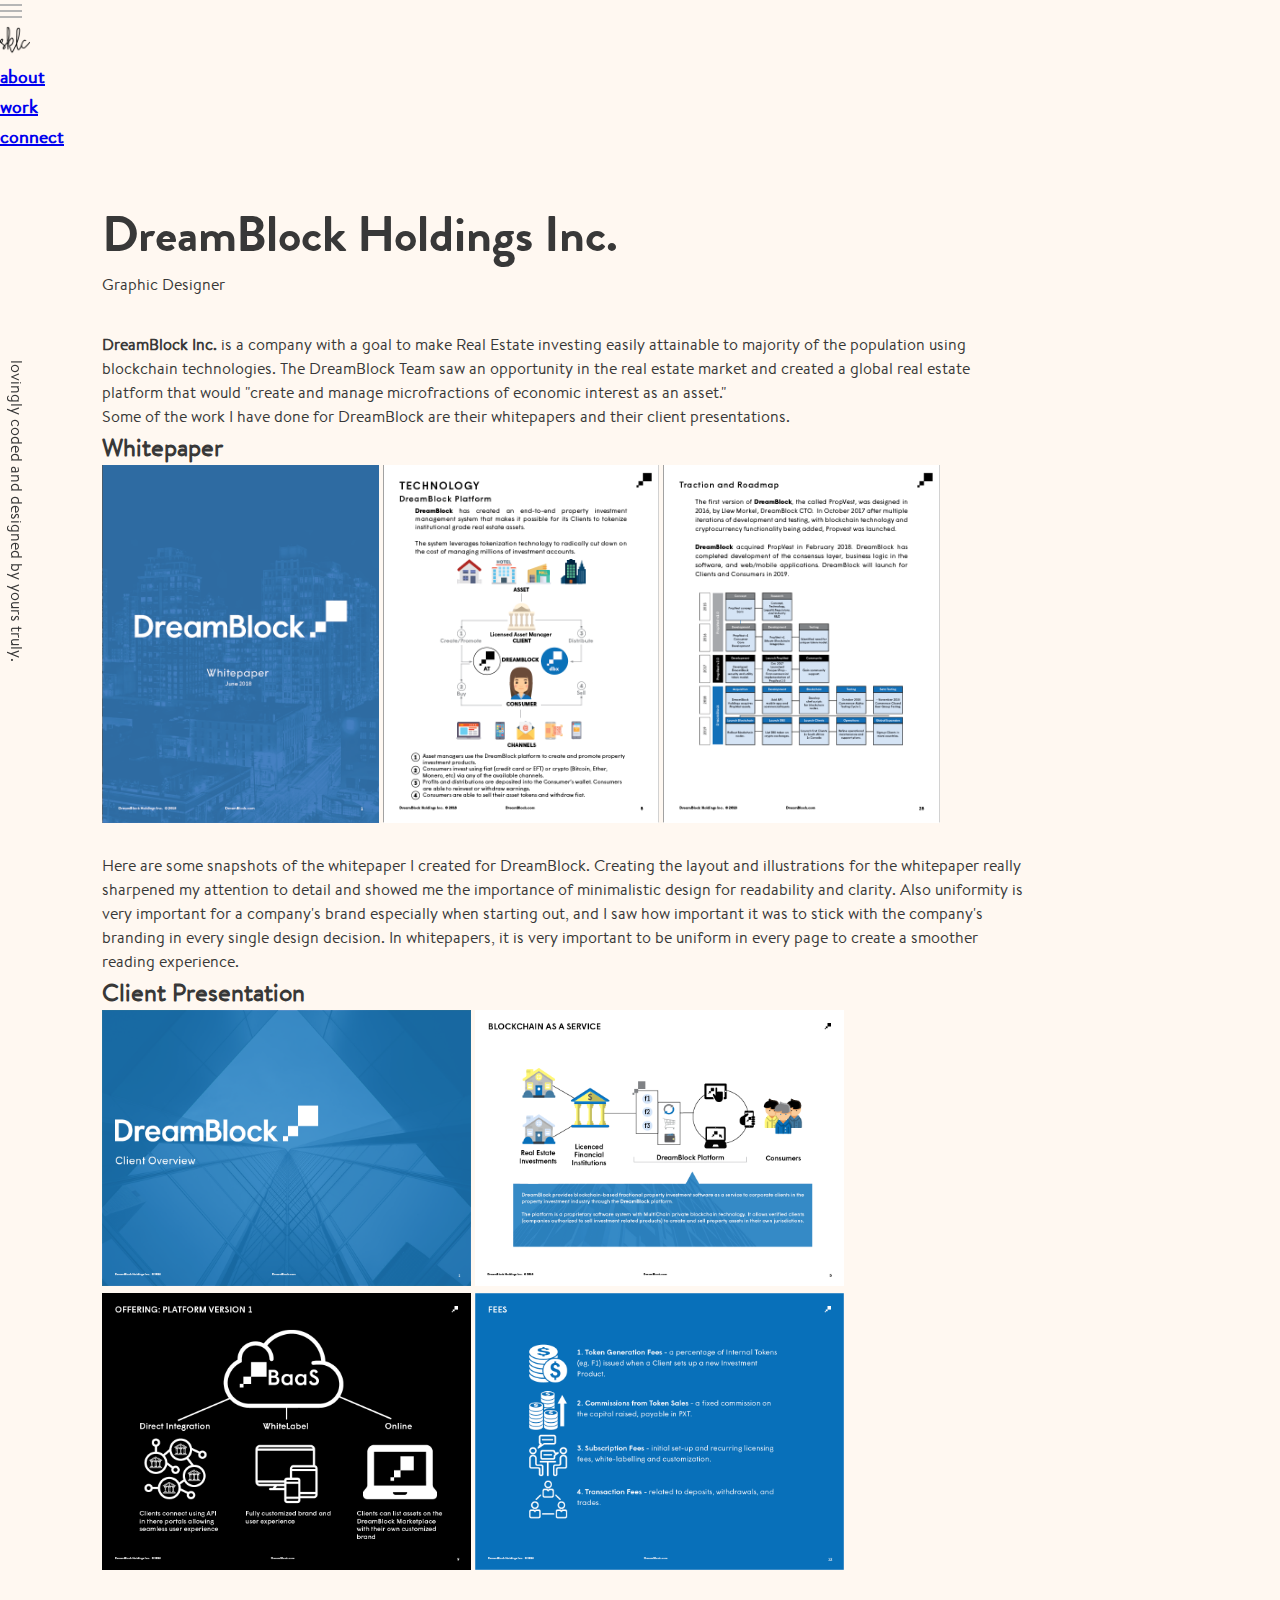
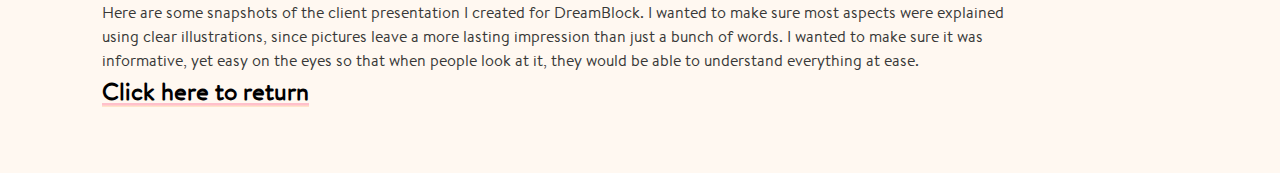
==== dreamblock.html @ b0753528 "added dreamblock page" ====
<!DOCTYPE html>
<html lang="en" dir="ltr">
  <head>
    <meta charset="utf-8">
    <meta name="viewport" content="width=device-width, initial-scale=1, shrink-to-fit=no">

    <script src="https://code.jquery.com/jquery-3.3.1.slim.min.js" integrity="sha384-q8i/X+965DzO0rT7abK41JStQIAqVgRVzpbzo5smXKp4YfRvH+8abtTE1Pi6jizo" crossorigin="anonymous"></script>
    <link rel="stylesheet" href="https://stackpath.bootstrapcdn.com/bootstrap/4.1.1/css/bootstrap.min.css" integrity="sha384-WskhaSGFgHYWDcbwN70/dfYBj47jz9qbsMId/iRN3ewGhXQFZCSftd1LZCfmhktB" crossorigin="anonymous">
    <link rel="stylesheet" href="https://use.fontawesome.com/releases/v5.5.0/css/all.css" integrity="sha384-B4dIYHKNBt8Bc12p+WXckhzcICo0wtJAoU8YZTY5qE0Id1GSseTk6S+L3BlXeVIU" crossorigin="anonymous">
    <link rel="stylesheet" type="text/css" href="dream.css">
    <link href="https://fonts.googleapis.com/css?family=Roboto+Slab" rel="stylesheet">
    <link rel="icon" href="sklclogo.png">
    <title> Sandy Co </title>
  </head>

  <body>
    <nav id="mynavbar" class="navbar sticky-top navbar-expand-lg navbar-light" style="background-color: transparent;">
        <button class="navbar-toggler collapsed" type="button" data-toggle="collapse" data-target="#navbarTogglerDemo01" aria-controls="navbarTogglerDemo01" aria-expanded="false" aria-label="Toggle navigation">
            <span class="icon-bar top-bar"></span>
            <span class="icon-bar middle-bar"></span>
            <span class="icon-bar bottom-bar"></span>
        </button>
        <div class="collapse navbar-collapse" id="navbarTogglerDemo01">
            <a class="navbar-brand" href="#"><img src="sklclogo.png" height="30px"></a>
            <ul class="navbar-nav ml-auto mt-2 mt-lg-0">
                <li class="nav-item">
                    <a class="nav-link" href="index.html">about</a>
                </li>
                <li class="nav-item">
                    <a class="nav-link" href="index.html#portfolio">work</a>
                </li>
                <li class="nav-item">
                    <a class="nav-link" href="index.html#contact">connect</a>
                </li>
            </ul>
        </div>
    </nav>

    <div class="social">
        <div class="wrapper-sm">
            <a href="mailto:sandyyklc@gmail.com" class="socialm" target="_blank"><i class="far fa-envelope fa-2x" aria-hidden="true"></i></a>
            <a href="https://dribbble.com/sandyklc" class="socialm" target="_blank"><i class="fab fa-dribbble fa-2x" aria-hidden="true"></i></a>
            <a href=" " class="socialm" target="_blank"><i class="fab fa-behance fa-2x" aria-hidden="true"></i></a>
            <a href="https://www.linkedin.com/in/sandyklc/" target="_blank" class="socialm"><i class="fab fa-linkedin-in fa-2x" aria-hidden="true"></i></a>
        </div>
    </div>

    <div class="remarks">
        lovingly coded and designed by yours truly. <i class="fas fa-heart"></i>
    </div>

    <div class="container-land">
      <h1 class="name">DreamBlock Holdings Inc.</h1>
      <p>Graphic Designer</p>
    </div>

    <div class="container">
      <p>
        <strong>DreamBlock Inc.</strong> is a company with a goal to make Real Estate investing easily attainable to majority of the population using blockchain technologies.
        The DreamBlock Team saw an opportunity in the real estate market and created a global real estate platform that would "create and manage microfractions of economic interest as an asset."
      </p>
      <p>
        Some of the work I have done for DreamBlock are their whitepapers and their client presentations.
      </p>
        <h2><strong>Whitepaper</strong></h2>
        <img src="WhitePaper/DreamBlock_WhitePaper_1.png" width="30%" height="50%">
        <img src="WhitePaper/DreamBlock_WhitePaper_2.png" width="30%" height="50%">
        <img src="WhitePaper/DreamBlock_WhitePaper_3.png" width="30%" height="50%">
        <br><br>
      <p>
        Here are some snapshots of the whitepaper I created for DreamBlock. Creating the layout and illustrations for the whitepaper really sharpened my attention to detail and showed me the importance of minimalistic design for readability
        and clarity. Also uniformity is very important for a company's brand especially when starting out, and I saw how important it was to stick with the company's branding in every single design decision.
        In whitepapers, it is very important to be uniform in every page to create a smoother reading experience.
      </p>
      <h2><strong>Client Presentation</strong></h2>
      <img src="ClientPresentation/DreamBlock_Client-Presentation_1.png" width="40%" height="50%">
      <img src="ClientPresentation/DreamBlock_Client-Presentation_2.png" width="40%" height="50%">
      <img src="ClientPresentation/DreamBlock_Client-Presentation_3.png" width="40%" height="50%">
      <img src="ClientPresentation/DreamBlock_Client-Presentation_4.png" width="40%" height="50%">
      <br><br>
      <p>
        Here are some snapshots of the client presentation I created for DreamBlock. I wanted to make sure most aspects were explained using clear illustrations, since pictures leave a more lasting impression than just a bunch of words.
        I wanted to make sure it was informative, yet easy on the eyes so that when people look at it, they would be able to understand everything at ease.
      </p>
    </div>

    <div class="container return">
      <h2><a href="index.html" class="box-effect">Click here to return</a></h2>
    </div>


    <script src="https://cdnjs.cloudflare.com/ajax/libs/popper.js/1.14.3/umd/popper.min.js" integrity="sha384-ZMP7rVo3mIykV+2+9J3UJ46jBk0WLaUAdn689aCwoqbBJiSnjAK/l8WvCWPIPm49" crossorigin="anonymous"></script>
    <script src="https://stackpath.bootstrapcdn.com/bootstrap/4.1.3/js/bootstrap.min.js" integrity="sha384-ChfqqxuZUCnJSK3+MXmPNIyE6ZbWh2IMqE241rYiqJxyMiZ6OW/JmZQ5stwEULTy" crossorigin="anonymous"></script>
  </body>
</html>
---- dream.css ----
body {
    font-family: "brandon_text_regular";
    font-style: normal;
    line-height: 1.5;
    background-color: #fff8f1;
    color: #383838;
}

.container-land {
    height: 15vh;
    margin: 0 20% 0 8%;
}

.container {
    height: auto;
    margin: 0 20% 0 8%;
}

.return{
  margin: 0 8% 5% 8%;
}

.name {
    font-family: 'brandon_grotesquebold';
    font-style: normal;
    font-weight: 900;
    font-size: 50px;
    text-align: left;
    margin: 5% 0 0 0;
}

.remarks{
    position: fixed;
    top: 40%;
    left: 28px;
    transform: rotate(90deg);
	transform-origin: left top 0;
}

.social {
    position: fixed;
    bottom: 25px;
    right: 25px;
}


.wrapper-sm.fab .far {
    color: #D8E2DC;
    margin-left: 20px;
    transition: all 0.3s ease;
}

.socialm {
    margin-left: 10px;
    color: darkgrey;
}

/*facebook*/

.wrapper-sm a:hover .fa-envelope {
    color: #dd4b39;
    transition: all 0.5s ease;
}

/* instagram */

.wrapper-sm a:hover .fa-dribbble {
    color: #ea4c89;
    transition: all 0.5s ease;
}

/* google */

.wrapper-sm a:hover .fa-behance {
    color: #053eff;
    transition: all 0.5s ease;
}

/* whatsapp */

.wrapper-sm a:hover .fa-linkedin-in {
    color: #0077B5;
    transition: all 0.5s ease;
}

.icon-bar {
    width: 22px;
    height: 2px;
    background-color: #B6B6B6;
    display: block;
    transition: all 0.2s;
    margin-top: 4px
}

.nav-link {
    font-family: 'brandon_grotesque_regularRg';
    font-style: normal;
    font-weight: 700;
    font-size: 20px;
}

.navbar-toggler {
    border: none;
    background: transparent !important;
}

.navbar-toggler .top-bar {
    transform: rotate(45deg);
    transform-origin: 10% 10%;
}

.navbar-toggler .middle-bar {
    opacity: 0;
}

.navbar-toggler .bottom-bar {
    transform: rotate(-45deg);
    transform-origin: 10% 90%;
}

.navbar-toggler.collapsed .top-bar {
    transform: rotate(0);
}

.navbar-toggler.collapsed .middle-bar {
    opacity: 1;
}

.navbar-toggler.collapsed .bottom-bar {
    transform: rotate(0);
}

:root {
    --mainColor: pink;
    --secondaryColor: #FFFCC9;
}

a.box-effect {
    background:
        linear-gradient(to bottom, var(--mainColor) 40%,
        var(--secondaryColor) 120%);
    background-position: 0 100%;
    background-repeat: repeat-x;
    background-size: 4px 4px;
    color: #000;
    text-decoration: none;
    transition: background-size .3s;
}

a.box-effect:hover {
    background-size: 4px 40%;
}

* {
    margin: 0;
    padding: 0;
}

.wrap {
    width: 100%;
}

@font-face {
    font-family: 'brandon_grotesquebold';
    src: url('brandon_bld-webfont.woff2') format('woff2'),
         url('brandon_bld-webfont.woff') format('woff');
    font-weight: 900;
    font-style: normal;

}

@font-face {
    font-family: 'brandon_grotesque_regularRg';
    src: url('brandon_reg-webfont.woff2') format('woff2'),
         url('brandon_reg-webfont.woff') format('woff');
    font-weight: 300;
    font-style: normal;

}

@font-face {
    font-family: 'brandon_textbold';
    src: url('hvd_fonts_-_brandontext-bold-webfont.woff2') format('woff2'),
         url('hvd_fonts_-_brandontext-bold-webfont.woff') format('woff');
    font-weight: 900;
    font-style: normal;

}

@font-face {
    font-family: 'brandon_textlight';
    src: url('hvd_fonts_-_brandontext-light-webfont.woff2') format('woff2'),
         url('hvd_fonts_-_brandontext-light-webfont.woff') format('woff');
    font-weight: 100;
    font-style: normal;

}

@font-face {
    font-family: 'brandon_text_regular';
    src: url('hvd_fonts_-_brandontext-regular-webfont.woff2') format('woff2'),
         url('hvd_fonts_-_brandontext-regular-webfont.woff') format('woff');
    font-weight: 300;
    font-style: normal;

}

@font-face {
    font-family: 'brandon_textthin';
    src: url('hvd_fonts_-_brandontext-thin-webfont.woff2') format('woff2'),
         url('hvd_fonts_-_brandontext-thin-webfont.woff') format('woff');
    font-weight: 200;
    font-style: normal;
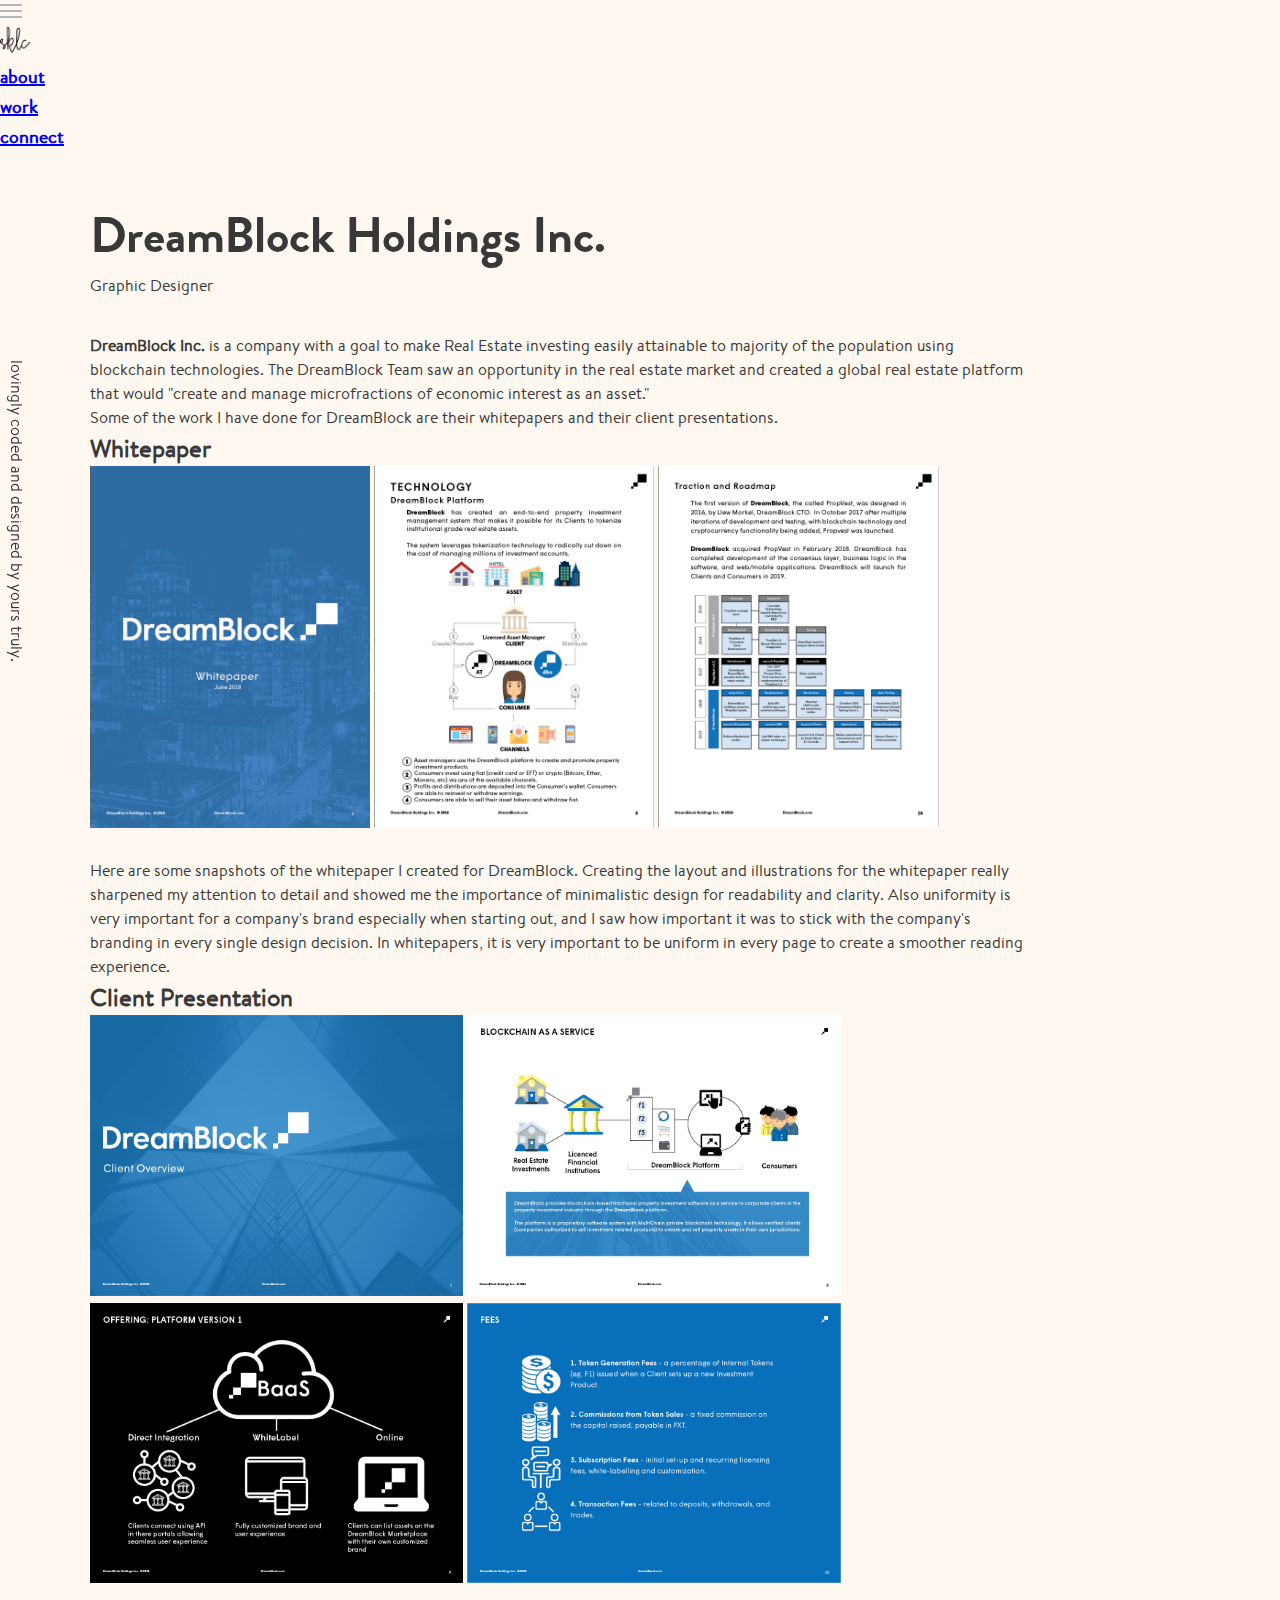
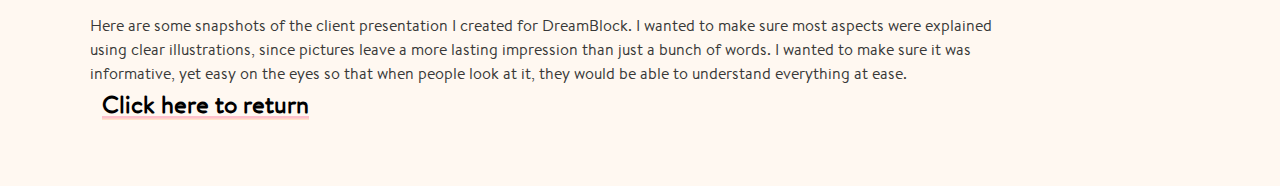
==== commit 45de38d0: "Update dreamblock.html" ====
--- a/dreamblock.html
+++ b/dreamblock.html
@@ -21,7 +21,7 @@
             <span class="icon-bar bottom-bar"></span>
         </button>
         <div class="collapse navbar-collapse" id="navbarTogglerDemo01">
-            <a class="navbar-brand" href="#"><img src="sklclogo.png" height="30px"></a>
+            <a class="navbar-brand" href="index.html"><img src="sklclogo.png" height="30px"></a>
             <ul class="navbar-nav ml-auto mt-2 mt-lg-0">
                 <li class="nav-item">
                     <a class="nav-link" href="index.html">about</a>
--- a/dream.css
+++ b/dream.css
@@ -8,12 +8,12 @@
 
 .container-land {
     height: 15vh;
-    margin: 0 20% 0 8%;
+    margin: 0 20% 0 7%;
 }
 
 .container {
     height: auto;
-    margin: 0 20% 0 8%;
+    margin: 0 20% 0 7%;
 }
 
 .return{
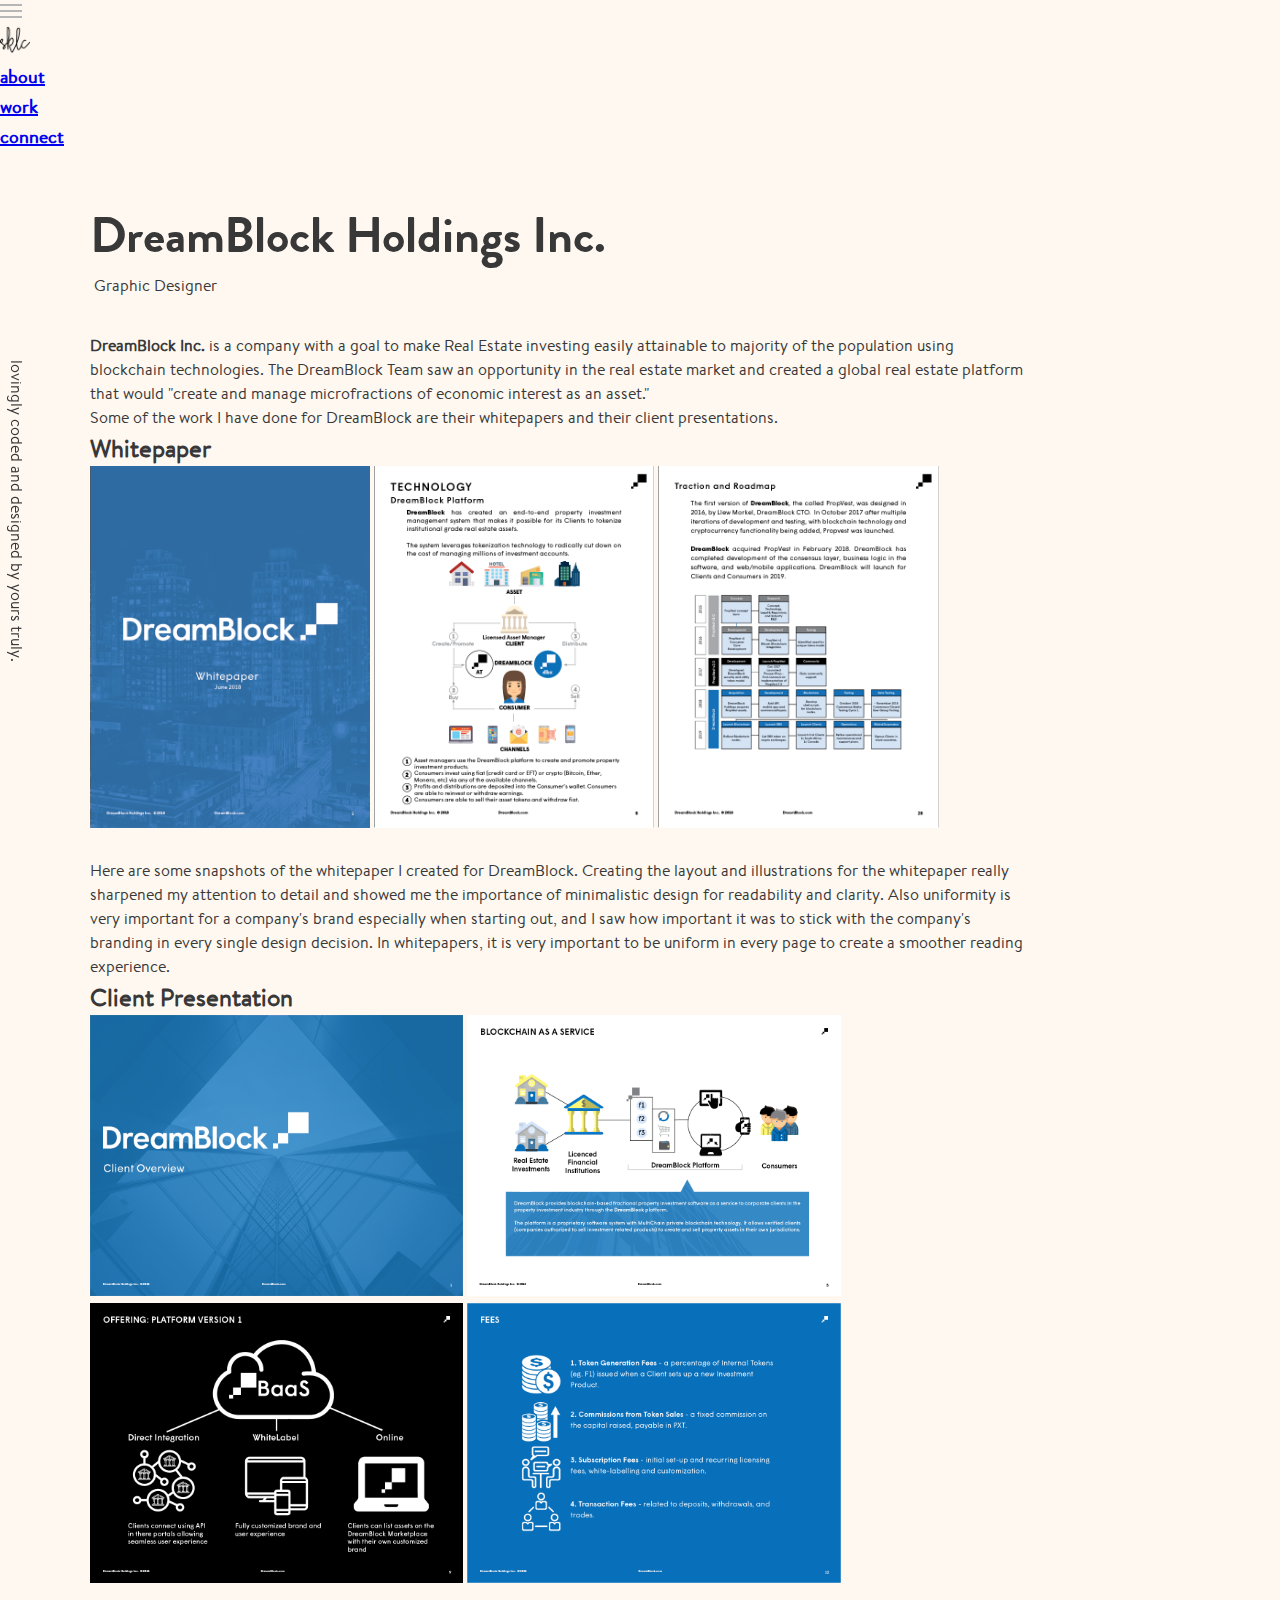
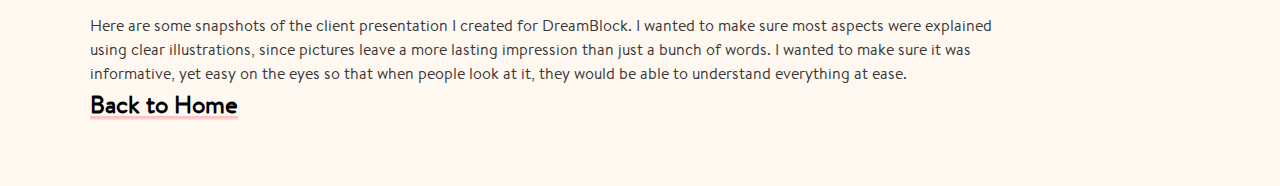
==== commit d34364ac: "small landing page changes" ====
--- a/dreamblock.html
+++ b/dreamblock.html
@@ -51,7 +51,7 @@
 
     <div class="container-land">
       <h1 class="name">DreamBlock Holdings Inc.</h1>
-      <p>Graphic Designer</p>
+      <p>&nbsp;Graphic Designer</p>
     </div>
 
     <div class="container">
@@ -85,7 +85,7 @@
     </div>
 
     <div class="container return">
-      <h2><a href="index.html" class="box-effect">Click here to return</a></h2>
+      <h2><a href="index.html" class="box-effect"><strong>Back to Home</strong></a></h2>
     </div>
 
 
--- a/dream.css
+++ b/dream.css
@@ -17,7 +17,7 @@
 }
 
 .return{
-  margin: 0 8% 5% 8%;
+  margin: 0 0 5% 7%;
 }
 
 .name {
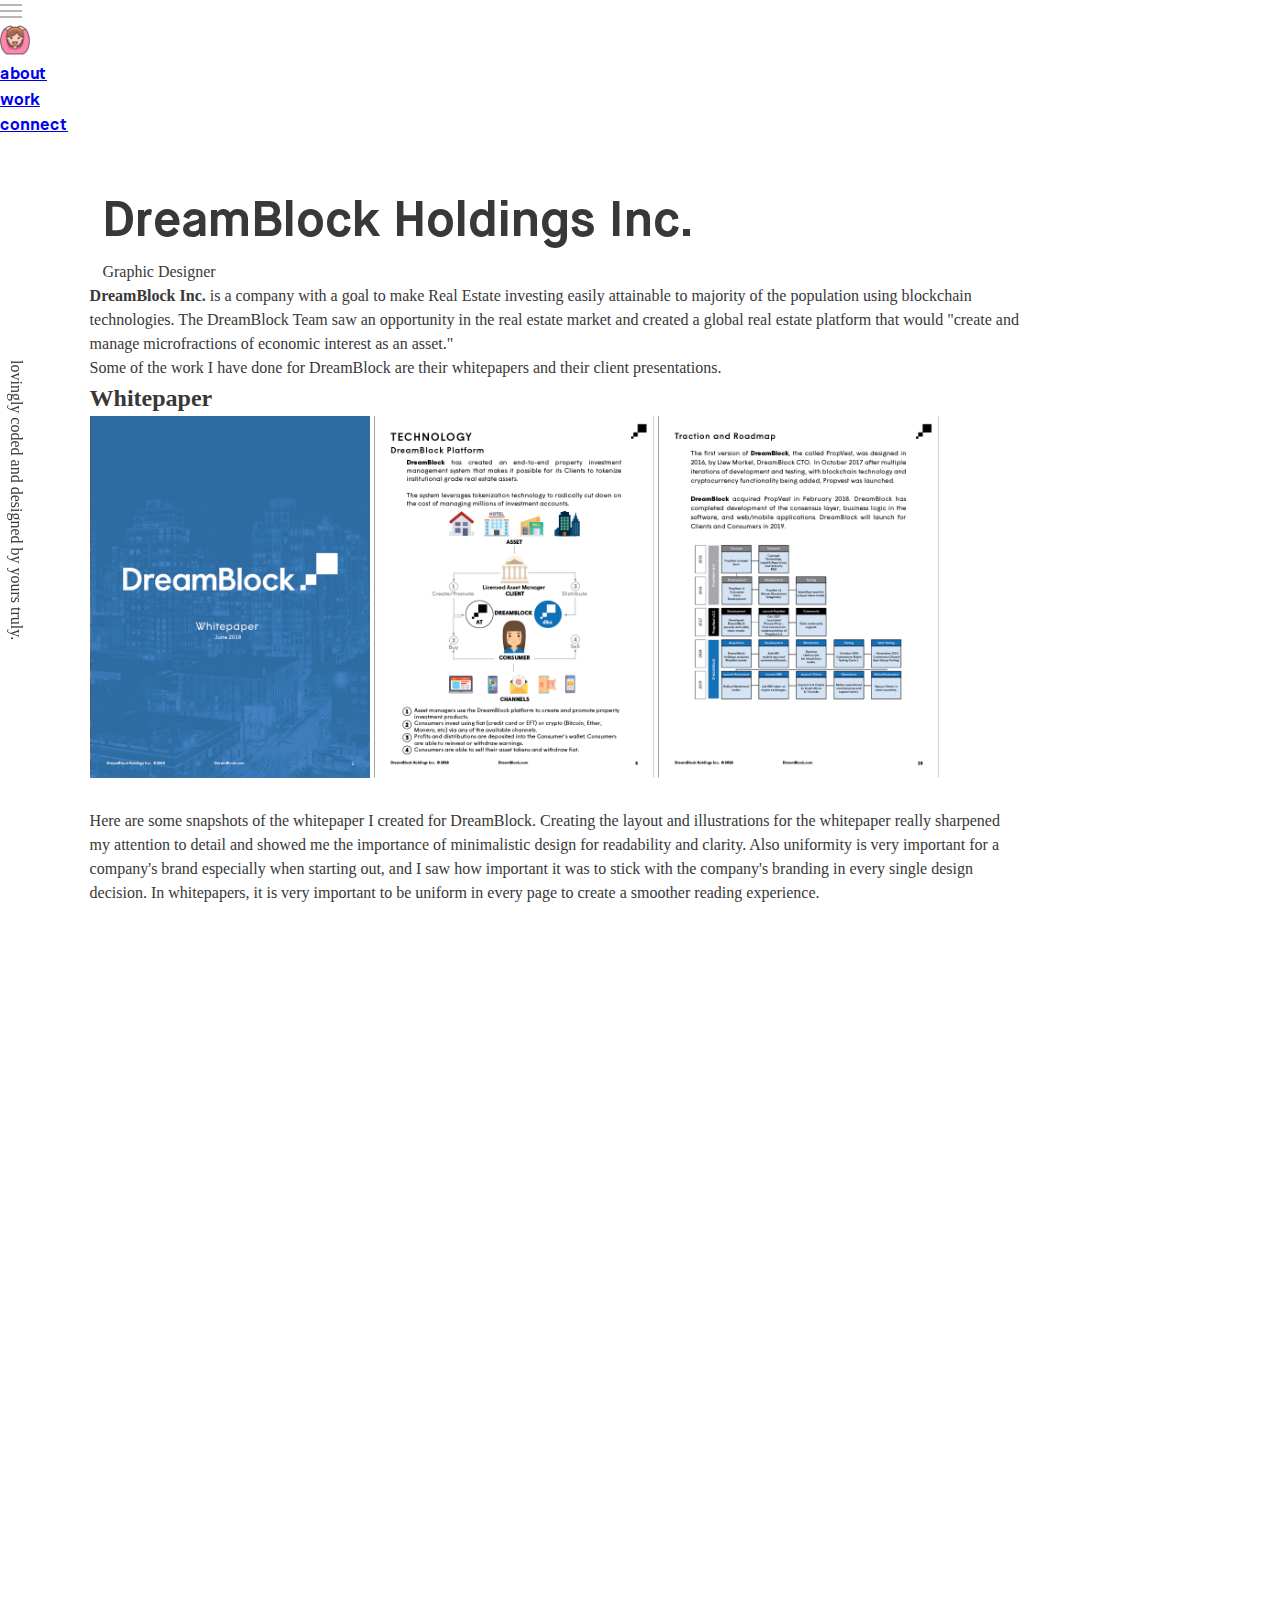
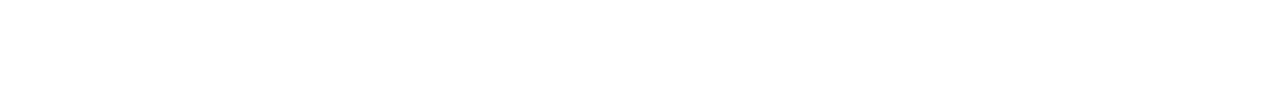
==== commit 74844c3a: "redesigned whole website" ====
--- a/dreamblock.html
+++ b/dreamblock.html
@@ -9,7 +9,7 @@
     <link rel="stylesheet" href="https://use.fontawesome.com/releases/v5.5.0/css/all.css" integrity="sha384-B4dIYHKNBt8Bc12p+WXckhzcICo0wtJAoU8YZTY5qE0Id1GSseTk6S+L3BlXeVIU" crossorigin="anonymous">
     <link rel="stylesheet" type="text/css" href="dream.css">
     <link href="https://fonts.googleapis.com/css?family=Roboto+Slab" rel="stylesheet">
-    <link rel="icon" href="sklclogo.png">
+    <link rel="icon" href="arms-up.png">
     <title> Sandy Co </title>
   </head>
 
@@ -21,7 +21,7 @@
             <span class="icon-bar bottom-bar"></span>
         </button>
         <div class="collapse navbar-collapse" id="navbarTogglerDemo01">
-            <a class="navbar-brand" href="index.html"><img src="sklclogo.png" height="30px"></a>
+            <a class="navbar-brand" href="index.html"><img src="arms-up.png" height="30px"></a>
             <ul class="navbar-nav ml-auto mt-2 mt-lg-0">
                 <li class="nav-item">
                     <a class="nav-link" href="index.html">about</a>
@@ -49,19 +49,20 @@
         lovingly coded and designed by yours truly. <i class="fas fa-heart"></i>
     </div>
 
-    <div class="container-land">
+    <div class="container-land animatable fadeInUp">
       <h1 class="name">DreamBlock Holdings Inc.</h1>
-      <p>&nbsp;Graphic Designer</p>
+      <p>Graphic Designer</p>
     </div>
 
     <div class="container">
-      <p>
+      <p class="animatable fadeInUp">
         <strong>DreamBlock Inc.</strong> is a company with a goal to make Real Estate investing easily attainable to majority of the population using blockchain technologies.
         The DreamBlock Team saw an opportunity in the real estate market and created a global real estate platform that would "create and manage microfractions of economic interest as an asset."
       </p>
-      <p>
+      <p class="animatable fadeInUp">
         Some of the work I have done for DreamBlock are their whitepapers and their client presentations.
       </p>
+      <div class="animatable fadeInUp">
         <h2><strong>Whitepaper</strong></h2>
         <img src="WhitePaper/DreamBlock_WhitePaper_1.png" width="30%" height="50%">
         <img src="WhitePaper/DreamBlock_WhitePaper_2.png" width="30%" height="50%">
@@ -72,23 +73,24 @@
         and clarity. Also uniformity is very important for a company's brand especially when starting out, and I saw how important it was to stick with the company's branding in every single design decision.
         In whitepapers, it is very important to be uniform in every page to create a smoother reading experience.
       </p>
-      <h2><strong>Client Presentation</strong></h2>
-      <img src="ClientPresentation/DreamBlock_Client-Presentation_1.png" width="40%" height="50%">
-      <img src="ClientPresentation/DreamBlock_Client-Presentation_2.png" width="40%" height="50%">
-      <img src="ClientPresentation/DreamBlock_Client-Presentation_3.png" width="40%" height="50%">
-      <img src="ClientPresentation/DreamBlock_Client-Presentation_4.png" width="40%" height="50%">
+      </div>
+      <h2 class="animatable fadeInUp"><strong>Client Presentation</strong></h2>
+      <img src="ClientPresentation/DreamBlock_Client-Presentation_1.png" class="animatable fadeInUp" width="40%" height="50%">
+      <img src="ClientPresentation/DreamBlock_Client-Presentation_2.png" class="animatable fadeInUp" width="40%" height="50%">
+      <img src="ClientPresentation/DreamBlock_Client-Presentation_3.png" class="animatable fadeInUp" width="40%" height="50%">
+      <img src="ClientPresentation/DreamBlock_Client-Presentation_4.png" class="animatable fadeInUp" width="40%" height="50%">
       <br><br>
-      <p>
+      <p class="animatable fadeInUp">
         Here are some snapshots of the client presentation I created for DreamBlock. I wanted to make sure most aspects were explained using clear illustrations, since pictures leave a more lasting impression than just a bunch of words.
         I wanted to make sure it was informative, yet easy on the eyes so that when people look at it, they would be able to understand everything at ease.
       </p>
     </div>
 
-    <div class="container return">
+    <div class="container return animatable fadeInUp">
       <h2><a href="index.html" class="box-effect"><strong>Back to Home</strong></a></h2>
     </div>
 
-
+    <script src="animation.js"></script>
     <script src="https://cdnjs.cloudflare.com/ajax/libs/popper.js/1.14.3/umd/popper.min.js" integrity="sha384-ZMP7rVo3mIykV+2+9J3UJ46jBk0WLaUAdn689aCwoqbBJiSnjAK/l8WvCWPIPm49" crossorigin="anonymous"></script>
     <script src="https://stackpath.bootstrapcdn.com/bootstrap/4.1.3/js/bootstrap.min.js" integrity="sha384-ChfqqxuZUCnJSK3+MXmPNIyE6ZbWh2IMqE241rYiqJxyMiZ6OW/JmZQ5stwEULTy" crossorigin="anonymous"></script>
   </body>
--- a/dream.css
+++ b/dream.css
@@ -1,14 +1,14 @@
 body {
-    font-family: "brandon_text_regular";
+    font-family: "Avenir";
     font-style: normal;
     line-height: 1.5;
-    background-color: #fff8f1;
+    background-color: white;
     color: #383838;
 }
 
 .container-land {
-    height: 15vh;
-    margin: 0 20% 0 7%;
+    height: 10%;
+    margin: 0 20% 0 8%;
 }
 
 .container {
@@ -21,7 +21,7 @@
 }
 
 .name {
-    font-family: 'brandon_grotesquebold';
+    font-family: 'Maison_neuebold';
     font-style: normal;
     font-weight: 900;
     font-size: 50px;
@@ -93,10 +93,10 @@
 }
 
 .nav-link {
-    font-family: 'brandon_grotesque_regularRg';
+    font-family: 'Maison_neuebold';
     font-style: normal;
     font-weight: 700;
-    font-size: 20px;
+    font-size: 17px;
 }
 
 .navbar-toggler {
@@ -160,54 +160,91 @@
     width: 100%;
 }
 
+/*Fade In Animation  */
+.animatable {
+
+  /* initially hide animatable objects */
+  visibility: hidden;
+
+  /* initially pause animatable objects their animations */
+  -webkit-animation-play-state: paused;
+  -moz-animation-play-state: paused;
+  -ms-animation-play-state: paused;
+  -o-animation-play-state: paused;
+  animation-play-state: paused;
+}
+
+/* show objects being animated */
+.animated {
+  visibility: visible;
+
+  -webkit-animation-fill-mode: both;
+  -moz-animation-fill-mode: both;
+  -ms-animation-fill-mode: both;
+  -o-animation-fill-mode: both;
+  animation-fill-mode: both;
+
+  -webkit-animation-duration: 1s;
+  -moz-animation-duration: 1s;
+  -ms-animation-duration: 1s;
+  -o-animation-duration: 1s;
+  animation-duration: 1s;
+
+  -webkit-animation-play-state: running;
+  -moz-animation-play-state: running;
+  -ms-animation-play-state: running;
+  -o-animation-play-state: running;
+  animation-play-state: running;
+}
+
+@-moz-keyframes fadeInUp {
+	0% {
+		opacity: 0;
+		-moz-transform: translateY(20px);
+	}
+
+	100% {
+		opacity: 1;
+		-moz-transform: translateY(0);
+	}
+}
+
+@-o-keyframes fadeInUp {
+	0% {
+		opacity: 0;
+		-o-transform: translateY(20px);
+	}
+
+	100% {
+		opacity: 1;
+		-o-transform: translateY(0);
+	}
+}
+
+@keyframes fadeInUp {
+	0% {
+		opacity: 0;
+		transform: translateY(20px);
+	}
+
+	100% {
+		opacity: 1;
+		transform: translateY(0);
+	}
+}
+
+.animated.fadeInUp {
+	-webkit-animation-name: fadeInUp;
+	-moz-animation-name: fadeInUp;
+	-o-animation-name: fadeInUp;
+	animation-name: fadeInUp;
+}
+
+
 @font-face {
-    font-family: 'brandon_grotesquebold';
-    src: url('brandon_bld-webfont.woff2') format('woff2'),
-         url('brandon_bld-webfont.woff') format('woff');
-    font-weight: 900;
-    font-style: normal;
-
-}
-
-@font-face {
-    font-family: 'brandon_grotesque_regularRg';
-    src: url('brandon_reg-webfont.woff2') format('woff2'),
-         url('brandon_reg-webfont.woff') format('woff');
-    font-weight: 300;
-    font-style: normal;
-
-}
-
-@font-face {
-    font-family: 'brandon_textbold';
-    src: url('hvd_fonts_-_brandontext-bold-webfont.woff2') format('woff2'),
-         url('hvd_fonts_-_brandontext-bold-webfont.woff') format('woff');
-    font-weight: 900;
-    font-style: normal;
-
-}
-
-@font-face {
-    font-family: 'brandon_textlight';
-    src: url('hvd_fonts_-_brandontext-light-webfont.woff2') format('woff2'),
-         url('hvd_fonts_-_brandontext-light-webfont.woff') format('woff');
-    font-weight: 100;
-    font-style: normal;
-
-}
-
-@font-face {
-    font-family: 'brandon_text_regular';
-    src: url('hvd_fonts_-_brandontext-regular-webfont.woff2') format('woff2'),
-         url('hvd_fonts_-_brandontext-regular-webfont.woff') format('woff');
-    font-weight: 300;
-    font-style: normal;
-
-}
-
-@font-face {
-    font-family: 'brandon_textthin';
-    src: url('hvd_fonts_-_brandontext-thin-webfont.woff2') format('woff2'),
-         url('hvd_fonts_-_brandontext-thin-webfont.woff') format('woff');
-    font-weight: 200;
-    font-style: normal;
+      font-family: 'Maison_neuebold';
+      src: url('hMaisonNeue-Bold.woff2') format('woff2'),
+           url('MaisonNeue-Bold.woff') format('woff');
+      font-weight: 900;
+      font-style: normal;
+    }
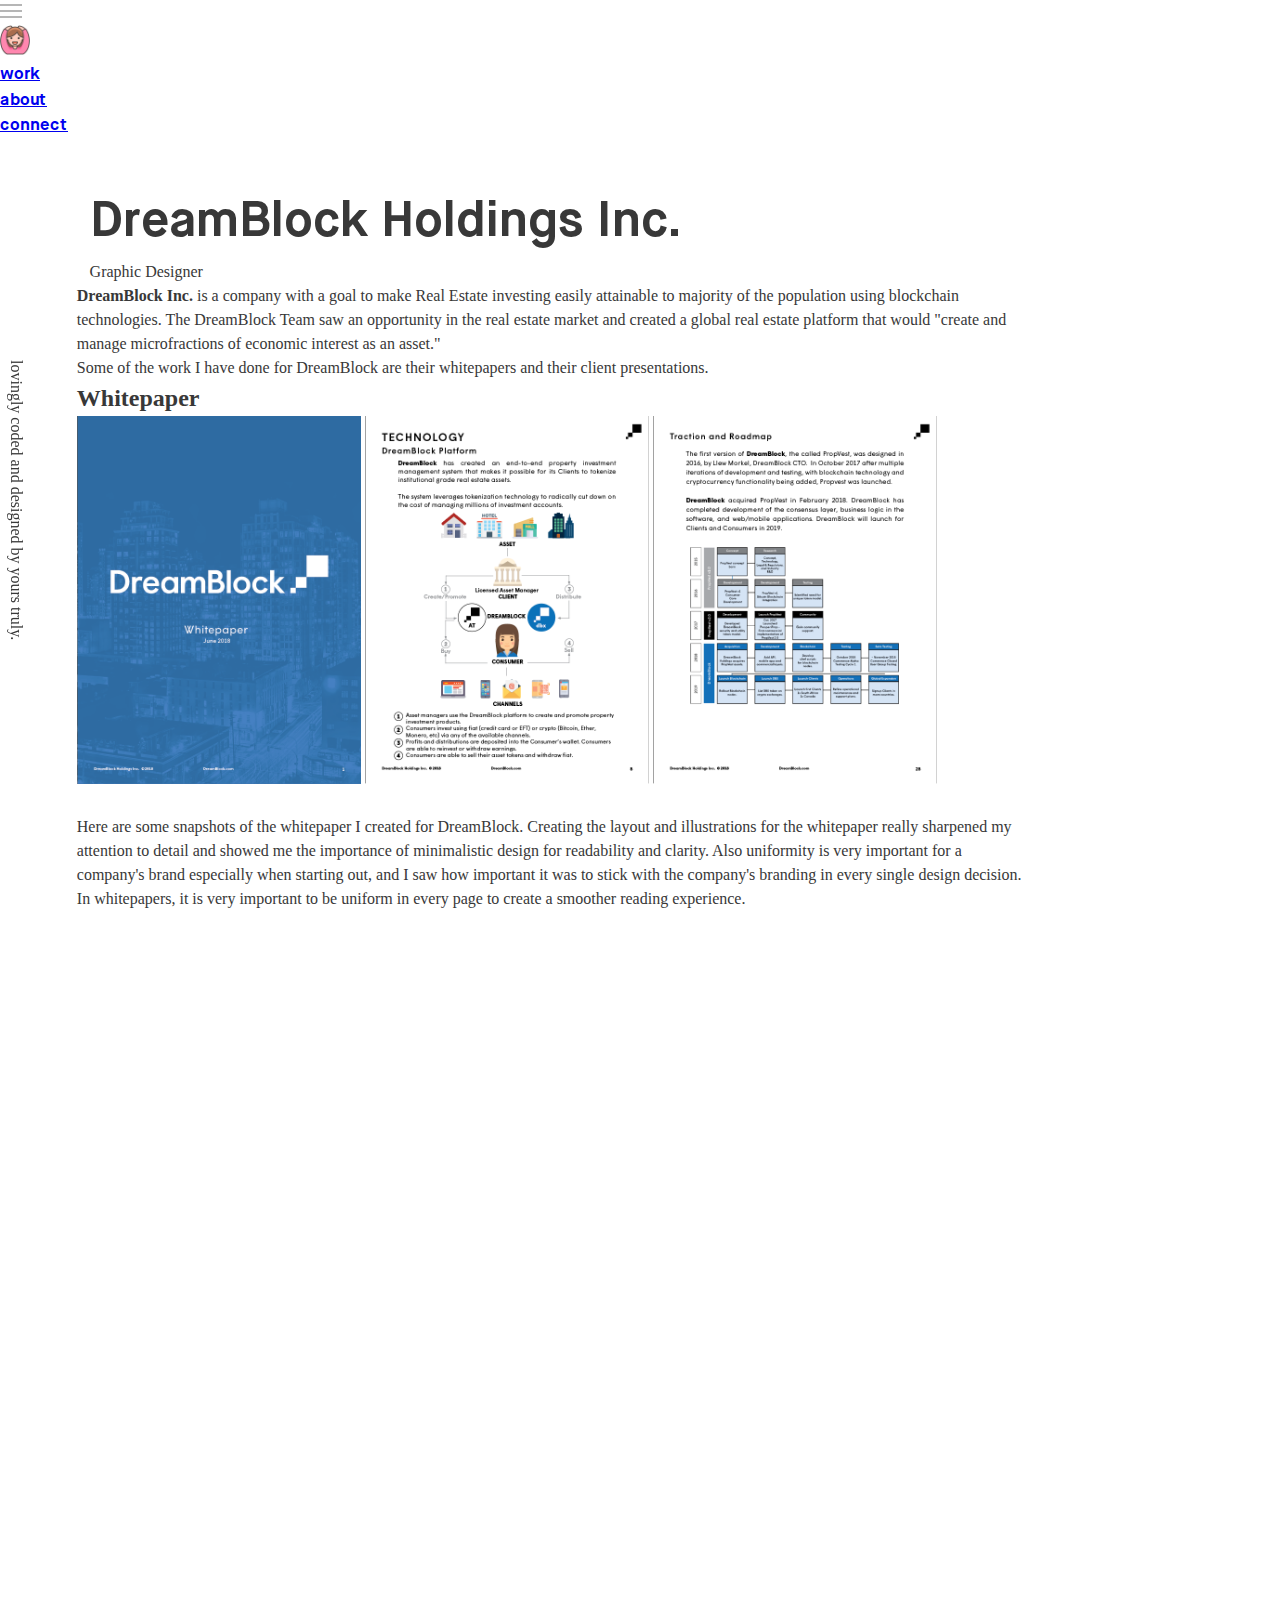
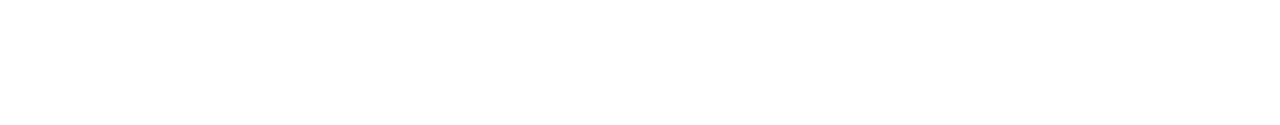
==== commit 6792b15d: "added about me" ====
--- a/dreamblock.html
+++ b/dreamblock.html
@@ -24,10 +24,10 @@
             <a class="navbar-brand" href="index.html"><img src="arms-up.png" height="30px"></a>
             <ul class="navbar-nav ml-auto mt-2 mt-lg-0">
                 <li class="nav-item">
-                    <a class="nav-link" href="index.html">about</a>
+                    <a class="nav-link" href="index.html#portfolio">work</a>
                 </li>
                 <li class="nav-item">
-                    <a class="nav-link" href="index.html#portfolio">work</a>
+                    <a class="nav-link" href="index.html#about-me">about</a>
                 </li>
                 <li class="nav-item">
                     <a class="nav-link" href="index.html#contact">connect</a>
--- a/dream.css
+++ b/dream.css
@@ -8,12 +8,12 @@
 
 .container-land {
     height: 10%;
-    margin: 0 20% 0 8%;
+    margin: 0 20% 0 7%;
 }
 
 .container {
     height: auto;
-    margin: 0 20% 0 7%;
+    margin: 0 20% 0 6%;
 }
 
 .return{
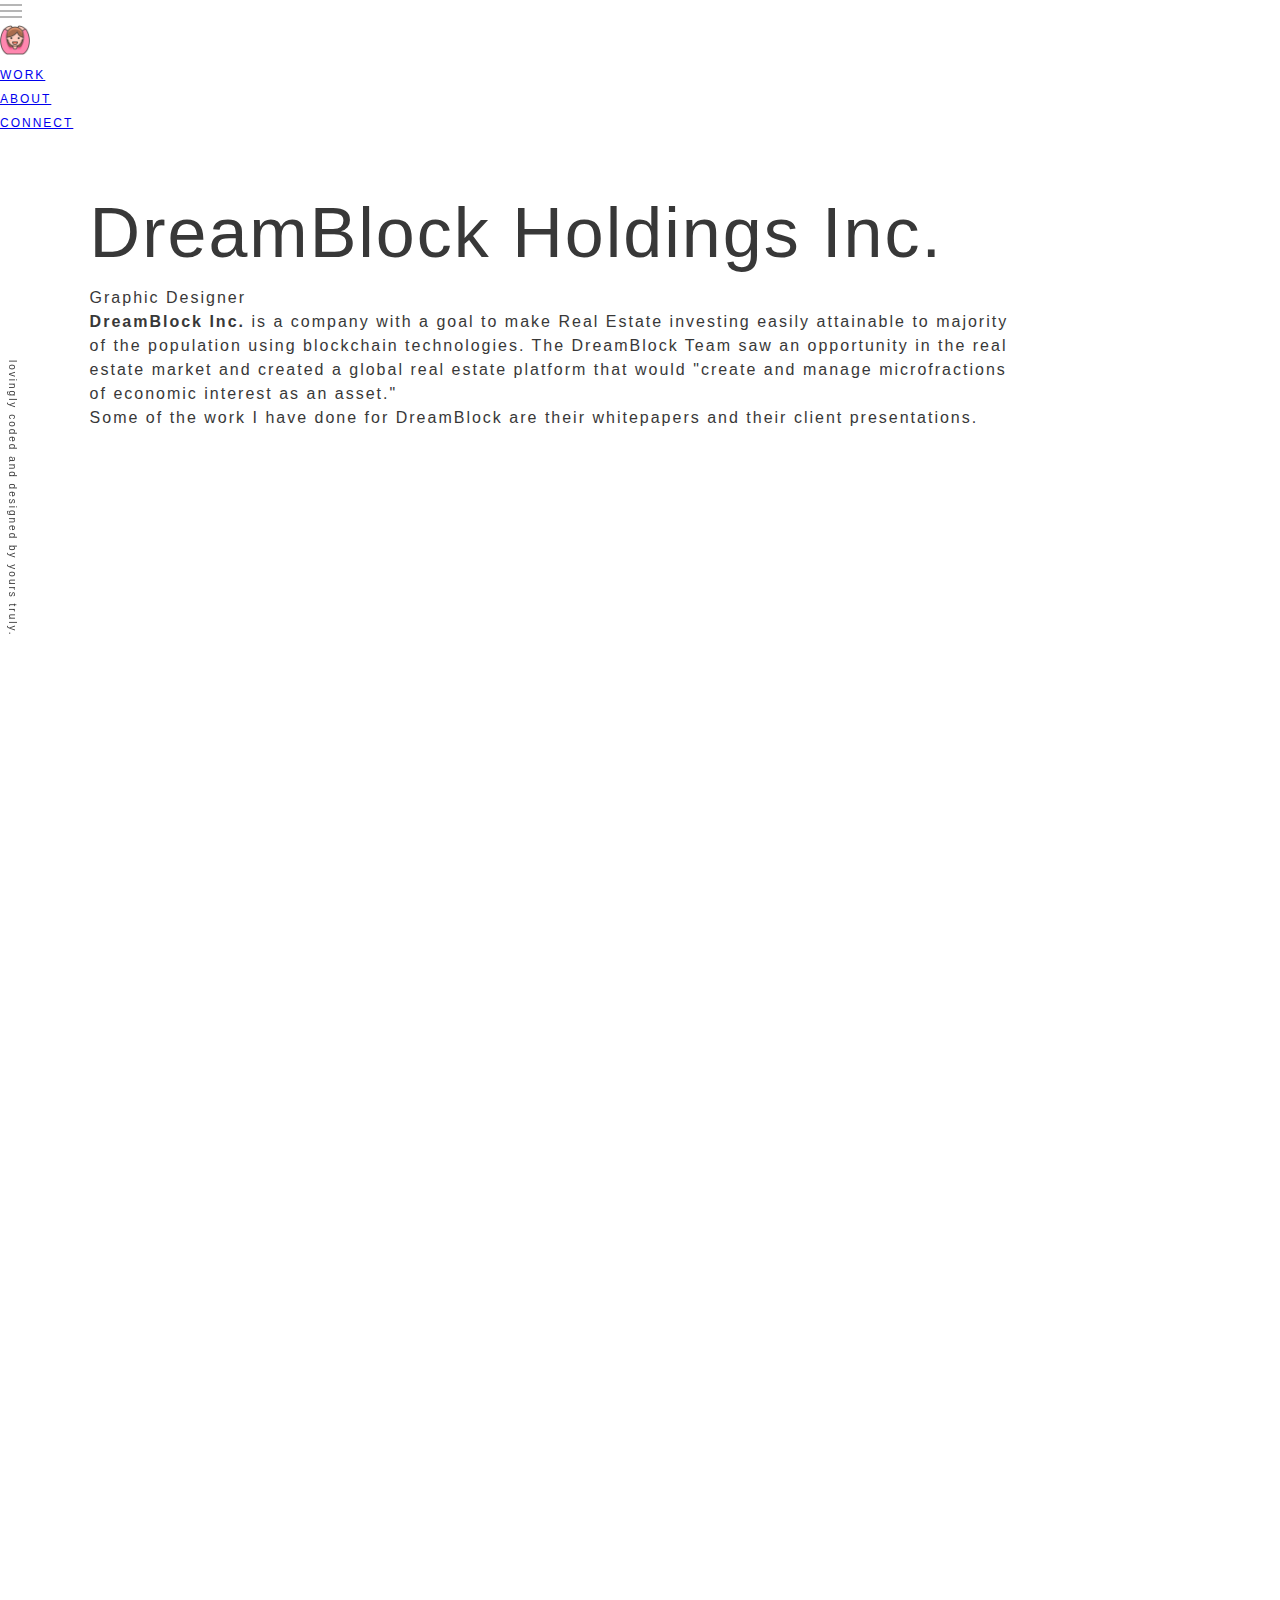
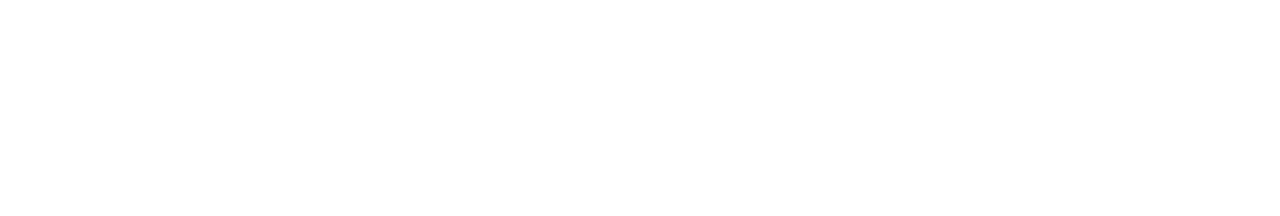
==== commit 236d6875: "Changed font" ====
--- a/dreamblock.html
+++ b/dreamblock.html
@@ -63,7 +63,7 @@
         Some of the work I have done for DreamBlock are their whitepapers and their client presentations.
       </p>
       <div class="animatable fadeInUp">
-        <h2><strong>Whitepaper</strong></h2>
+        <h2>Whitepaper</h2>
         <img src="WhitePaper/DreamBlock_WhitePaper_1.png" width="30%" height="50%">
         <img src="WhitePaper/DreamBlock_WhitePaper_2.png" width="30%" height="50%">
         <img src="WhitePaper/DreamBlock_WhitePaper_3.png" width="30%" height="50%">
@@ -74,7 +74,7 @@
         In whitepapers, it is very important to be uniform in every page to create a smoother reading experience.
       </p>
       </div>
-      <h2 class="animatable fadeInUp"><strong>Client Presentation</strong></h2>
+      <h2 class="animatable fadeInUp">Client Presentation</h2>
       <img src="ClientPresentation/DreamBlock_Client-Presentation_1.png" class="animatable fadeInUp" width="40%" height="50%">
       <img src="ClientPresentation/DreamBlock_Client-Presentation_2.png" class="animatable fadeInUp" width="40%" height="50%">
       <img src="ClientPresentation/DreamBlock_Client-Presentation_3.png" class="animatable fadeInUp" width="40%" height="50%">
@@ -87,7 +87,7 @@
     </div>
 
     <div class="container return animatable fadeInUp">
-      <h2><a href="index.html" class="box-effect"><strong>Back to Home</strong></a></h2>
+      <h2><a href="index.html" class="box-effect">Back to Home</a></h2>
     </div>
 
     <script src="animation.js"></script>
--- a/dream.css
+++ b/dream.css
@@ -1,9 +1,16 @@
 body {
-    font-family: "Avenir";
+    font-family: 'Source Sans Pro', sans-serif;
     font-style: normal;
     line-height: 1.5;
     background-color: white;
     color: #383838;
+    letter-spacing: 2px;
+}
+
+h2{
+  text-transform: uppercase;
+  font-size: 20px;
+  font-weight: 600;
 }
 
 .container-land {
@@ -13,7 +20,8 @@
 
 .container {
     height: auto;
-    margin: 0 20% 0 6%;
+    margin: 0 20% 0 7%;
+    padding: 0;
 }
 
 .return{
@@ -21,18 +29,19 @@
 }
 
 .name {
-    font-family: 'Maison_neuebold';
+    font-family: 'Source Sans Pro', sans-serif;
     font-style: normal;
-    font-weight: 900;
-    font-size: 50px;
+    font-weight: 350;
+    font-size: 70px;
     text-align: left;
     margin: 5% 0 0 0;
 }
 
 .remarks{
     position: fixed;
+    font-size: 10px;
     top: 40%;
-    left: 28px;
+    left: 20px;
     transform: rotate(90deg);
 	transform-origin: left top 0;
 }
@@ -93,10 +102,12 @@
 }
 
 .nav-link {
-    font-family: 'Maison_neuebold';
+    font-family: 'Source Sans Pro', sans-serif;
     font-style: normal;
-    font-weight: 700;
-    font-size: 17px;
+    font-weight: 400;
+    font-size: 12px;
+    text-transform: uppercase;
+    letter-spacing: 2px;
 }
 
 .navbar-toggler {
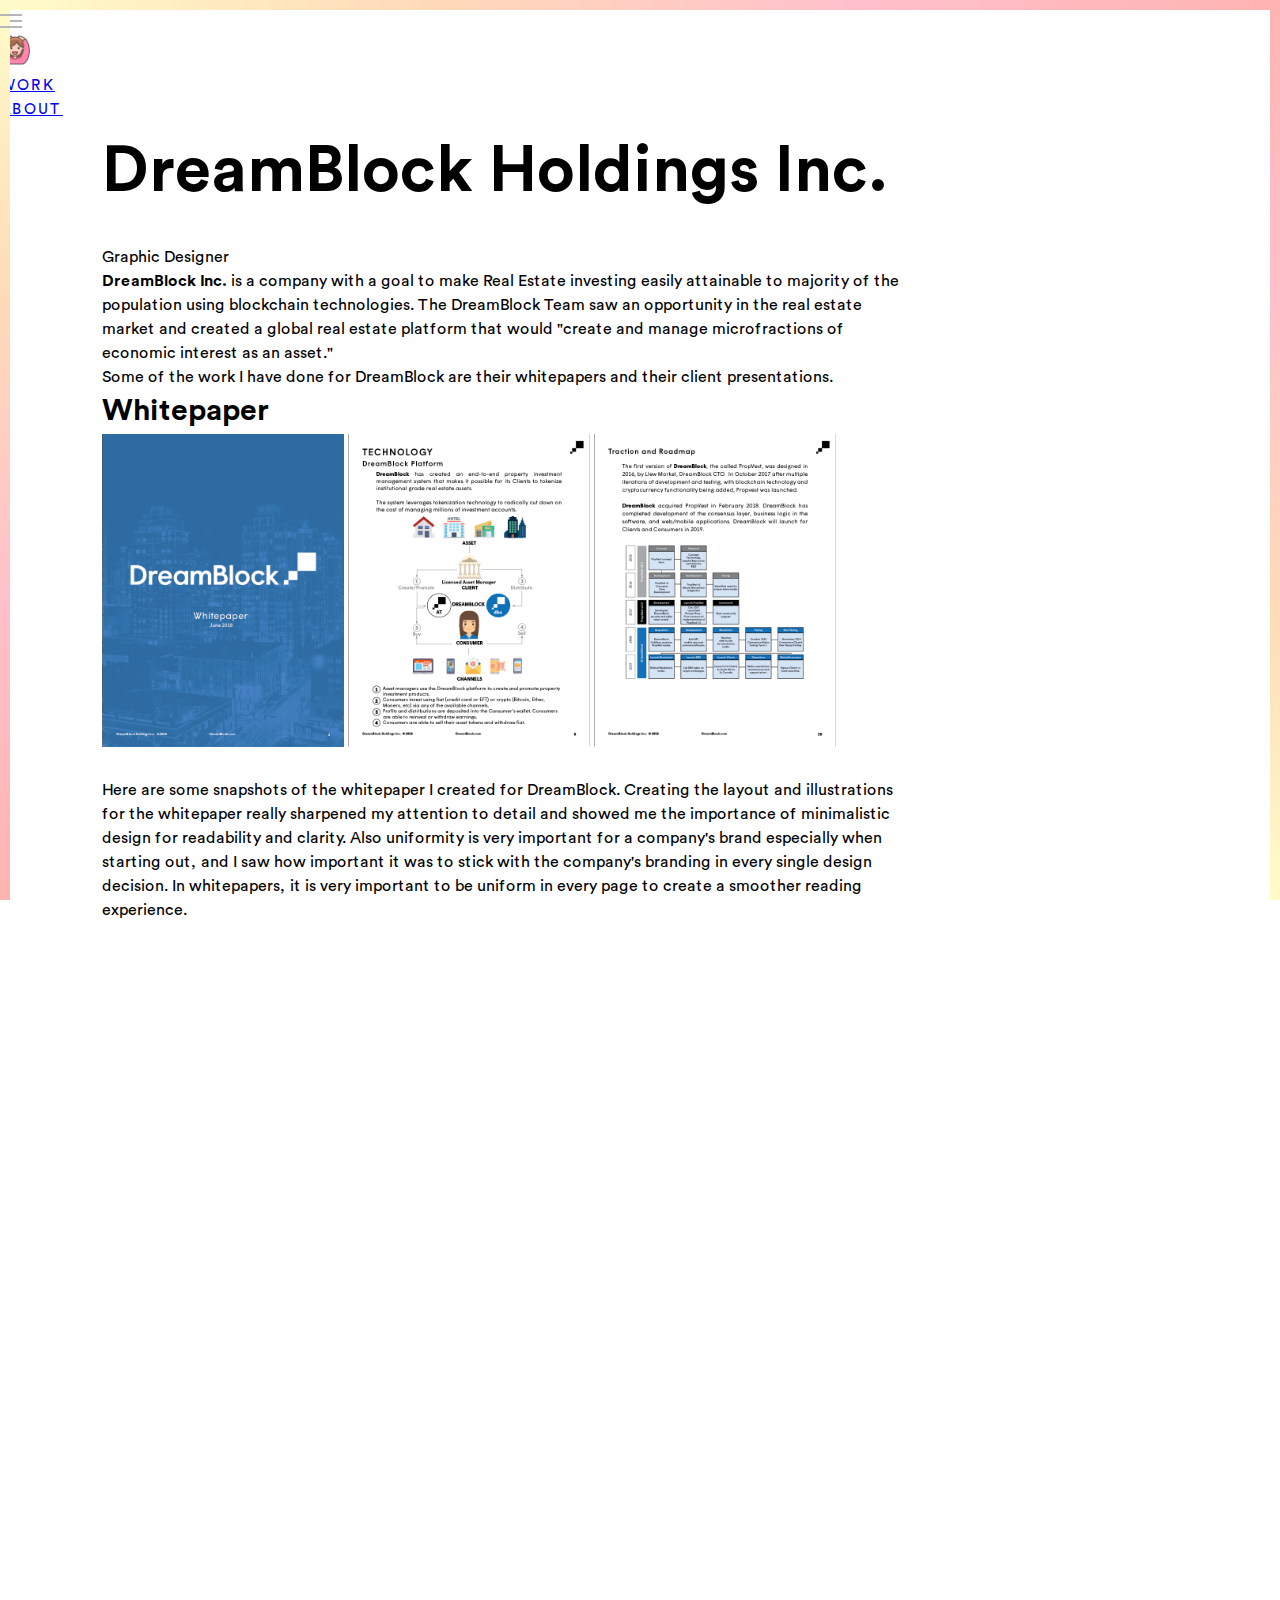
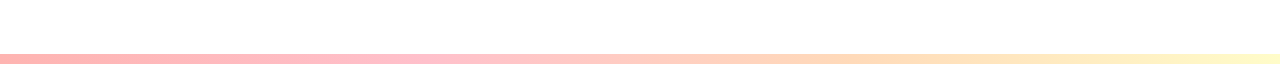
==== commit 5837e86d: "Update dreamblock.html" ====
--- a/dreamblock.html
+++ b/dreamblock.html
@@ -7,13 +7,16 @@
     <script src="https://code.jquery.com/jquery-3.3.1.slim.min.js" integrity="sha384-q8i/X+965DzO0rT7abK41JStQIAqVgRVzpbzo5smXKp4YfRvH+8abtTE1Pi6jizo" crossorigin="anonymous"></script>
     <link rel="stylesheet" href="https://stackpath.bootstrapcdn.com/bootstrap/4.1.1/css/bootstrap.min.css" integrity="sha384-WskhaSGFgHYWDcbwN70/dfYBj47jz9qbsMId/iRN3ewGhXQFZCSftd1LZCfmhktB" crossorigin="anonymous">
     <link rel="stylesheet" href="https://use.fontawesome.com/releases/v5.5.0/css/all.css" integrity="sha384-B4dIYHKNBt8Bc12p+WXckhzcICo0wtJAoU8YZTY5qE0Id1GSseTk6S+L3BlXeVIU" crossorigin="anonymous">
-    <link rel="stylesheet" type="text/css" href="dream.css">
+    <link rel="stylesheet" type="text/css" href="style.css">
     <link href="https://fonts.googleapis.com/css?family=Roboto+Slab" rel="stylesheet">
     <link rel="icon" href="arms-up.png">
-    <title> Sandy Co </title>
+    <title> Sandy Co - DreamBlock </title>
   </head>
 
   <body>
+    <div class="leftbar"></div>
+    <div class="rightbar"></div>
+    <div class="bartop"></div>
     <nav id="mynavbar" class="navbar sticky-top navbar-expand-lg navbar-light" style="background-color: transparent;">
         <button class="navbar-toggler collapsed" type="button" data-toggle="collapse" data-target="#navbarTogglerDemo01" aria-controls="navbarTogglerDemo01" aria-expanded="false" aria-label="Toggle navigation">
             <span class="icon-bar top-bar"></span>
@@ -29,25 +32,12 @@
                 <li class="nav-item">
                     <a class="nav-link" href="index.html#about-me">about</a>
                 </li>
-                <li class="nav-item">
+                <!-- <li class="nav-item">
                     <a class="nav-link" href="index.html#contact">connect</a>
-                </li>
+                </li> -->
             </ul>
         </div>
     </nav>
-
-    <div class="social">
-        <div class="wrapper-sm">
-            <a href="mailto:sandyyklc@gmail.com" class="socialm" target="_blank"><i class="far fa-envelope fa-2x" aria-hidden="true"></i></a>
-            <a href="https://dribbble.com/sandyklc" class="socialm" target="_blank"><i class="fab fa-dribbble fa-2x" aria-hidden="true"></i></a>
-            <a href=" " class="socialm" target="_blank"><i class="fab fa-behance fa-2x" aria-hidden="true"></i></a>
-            <a href="https://www.linkedin.com/in/sandyklc/" target="_blank" class="socialm"><i class="fab fa-linkedin-in fa-2x" aria-hidden="true"></i></a>
-        </div>
-    </div>
-
-    <div class="remarks">
-        lovingly coded and designed by yours truly. <i class="fas fa-heart"></i>
-    </div>
 
     <div class="container-land animatable fadeInUp">
       <h1 class="name">DreamBlock Holdings Inc.</h1>
@@ -88,7 +78,12 @@
 
     <div class="container return animatable fadeInUp">
       <h2><a href="index.html" class="box-effect">Back to Home</a></h2>
+      <br>
     </div>
+
+
+
+    <div class="barbottom"></div>
 
     <script src="animation.js"></script>
     <script src="https://cdnjs.cloudflare.com/ajax/libs/popper.js/1.14.3/umd/popper.min.js" integrity="sha384-ZMP7rVo3mIykV+2+9J3UJ46jBk0WLaUAdn689aCwoqbBJiSnjAK/l8WvCWPIPm49" crossorigin="anonymous"></script>
--- a/style.css
+++ b/style.css
@@ -0,0 +1,527 @@
+body {
+    font-family: "Circular Std", -apple-system, BlinkMacSystemFont, "Helvetica", "Arial", sans-serif;
+    -webkit-font-feature-settings: "liga", "kern";
+        font-feature-settings: "liga", "kern";
+        text-rendering: optimizeLegibility;
+        -webkit-font-smoothing: antialiased;
+    font-style: normal;
+    line-height: 1.5;
+    background-color: white;
+    color: black;
+    overflow-x: hidden;
+}
+
+.bartop{
+  width: 100vw;
+  height: 10px;
+  background-image: linear-gradient(to left, #feb4b1, pink, #FFDAB9, #FFFCC9);
+}
+
+.barbottom{
+  width: 100vw;
+  height: 10px;
+  background-image: linear-gradient(to right, #feb4b1, pink, #FFDAB9, #FFFCC9);
+}
+
+.leftbar{
+  width:10px;
+  height:100vh;
+  background-image: linear-gradient(to top, #feb4b1, pink, #FFDAB9, #FFFCC9);
+  position: fixed;
+}
+
+.rightbar{
+  width:10px;
+  height:100vh;
+  background-image: linear-gradient(to bottom, #feb4b1, pink, #FFDAB9, #FFFCC9);
+  position: fixed;
+  right: 0px;
+}
+
+.bold{
+  font-weight: bold;
+}
+
+span {
+    width: auto;
+    height: auto;
+}
+
+.container-land {
+    margin: 0 25% 0 8%;
+}
+
+.container {
+    height: auto;
+    margin: 0 25% 0 8%;
+    padding: 0 4% 0 0;
+
+}
+
+.container-about {
+    height: auto;
+    margin: 0 25% 0 8%;
+    padding-bottom: 5%;
+}
+
+
+.name {
+    font-style: normal;
+    font-size: 65px;
+    text-align: left;
+    margin: 0 0 3% 0;
+    font-weight: bold;
+}
+
+.lead {
+    text-align: left;
+    font-size: 16px;
+}
+
+.firstlead {
+    text-align: left;
+    margin: 8% 0 0 0;
+}
+
+.content {
+    background: transparent;
+    padding-top: 80px;
+    text-align: center;
+    display: table-cell;
+    vertical-align: middle;
+}
+
+
+.nav-link {
+    font-style: normal;
+    font-weight: 400;
+    font-size: 15px;
+    text-transform: uppercase;
+    letter-spacing: 2px;
+}
+
+.navbar-brand{
+  font-style: normal;
+  font-weight: 500;
+  font-size: 15px;
+  text-transform: uppercase;
+  letter-spacing: 2px;
+}
+
+h1 {
+    font-size: 45px;
+    font-style: normal;
+    font-weight: 700;
+}
+
+h2 {
+    font-size: 30px;
+    font-style: normal;
+}
+
+h3 {
+    font-size: 25px;
+    font-style: normal;
+}
+
+.fab{
+  font-weight: 400;
+}
+
+#portfolio {
+    text-align: left;
+    padding: 5% 0;
+}
+
+.about-wrap {
+    margin: 5% 0;
+}
+
+.icon-bar {
+    width: 22px;
+    height: 2px;
+    background-color: #B6B6B6;
+    display: block;
+    transition: all 0.2s;
+    margin-top: 4px
+}
+
+.navbar-toggler {
+    border: none;
+    background: transparent !important;
+}
+
+.navbar-toggler .top-bar {
+    transform: rotate(45deg);
+    transform-origin: 10% 10%;
+}
+
+.navbar-toggler .middle-bar {
+    opacity: 0;
+}
+
+.navbar-toggler .bottom-bar {
+    transform: rotate(-45deg);
+    transform-origin: 10% 90%;
+}
+
+.navbar-toggler.collapsed .top-bar {
+    transform: rotate(0);
+}
+
+.navbar-toggler.collapsed .middle-bar {
+    opacity: 1;
+}
+
+.navbar-toggler.collapsed .bottom-bar {
+    transform: rotate(0);
+}
+
+:root {
+    --mainColor: pink;
+    --secondaryColor: #FFFCC9;
+}
+
+a.box-effect {
+    background:
+        linear-gradient(to bottom, var(--mainColor) 40%,
+        var(--secondaryColor) 120%);
+    background-position: 0 100%;
+    background-repeat: repeat-x;
+    background-size: 4px 4px;
+    color: #000;
+    text-decoration: none;
+    transition: background-size .3s;
+}
+
+a.box-effect:hover {
+    background-size: 4px 40%;
+}
+
+* {
+    margin: 0;
+    padding: 0;
+}
+
+.wrap {
+    width: 100%;
+}
+
+.gradient {
+    background-image: linear-gradient(to bottom, #feb4b1, pink, #FFDAB9, #FFFCC9);
+    background-clip: text;
+    -webkit-background-clip: text;
+    color: rgba(0, 0, 0, 1);
+    transition: color .1s ease-in-out;
+    cursor: default;
+}
+
+.gradient:hover {
+    color: rgba(0, 0, 0, 0);
+}
+
+.social {
+  display: inline-block;
+  text-align: center;
+}
+
+
+.wrapper-sm.fab .far {
+    color: #D8E2DC;
+    transition: all 0.3s ease;
+
+}
+
+.socialm {
+    margin-right: 20px;
+    margin-left: 20px;
+    color: darkgrey;
+}
+
+/*facebook*/
+
+.wrapper-sm a:hover .fa-envelope {
+    color: #dd4b39;
+    transition: all 0.5s ease;
+}
+
+/* instagram */
+
+.wrapper-sm a:hover .fa-dribbble {
+    color: #ea4c89;
+    transition: all 0.5s ease;
+}
+
+/* google */
+
+.wrapper-sm a:hover .fa-behance {
+    color: #053eff;
+    transition: all 0.5s ease;
+}
+
+/* whatsapp */
+
+.wrapper-sm a:hover .fa-linkedin-in {
+    color: #0077B5;
+    transition: all 0.5s ease;
+}
+
+.content-overlay {
+    background: linear-gradient(to bottom, #feb4b1, pink, #FFDAB9, #FFFCC9);
+    position: absolute;
+    width: 95%;
+    height: 100%;
+    left: 2.5%;
+    top: 0;
+    bottom: 0;
+    right: 0;
+    opacity: 0;
+    -webkit-transition: all 0.4s ease-in-out 0s;
+    -moz-transition: all 0.4s ease-in-out 0s;
+    transition: all 0.4s ease-in-out 0s;
+}
+
+.project:hover .content-overlay {
+    opacity: .8;
+}
+
+.content-details {
+    position: absolute;
+    text-align: center;
+    padding-left: 1em;
+    padding-right: 1em;
+    width: 100%;
+    top: 50%;
+    left: 50%;
+    opacity: 0;
+    -webkit-transform: translate(-50%, -50%);
+    -moz-transform: translate(-50%, -50%);
+    transform: translate(-50%, -50%);
+    -webkit-transition: all 0.3s ease-in-out 0s;
+    -moz-transition: all 0.3s ease-in-out 0s;
+    transition: all 0.3s ease-in-out 0s;
+    color: black;
+}
+
+.project:hover .content-details {
+    top: 50%;
+    left: 50%;
+    opacity: 1;
+}
+
+.fadeIn-bottom {
+    top: 80%;
+}
+
+/*Fade In Animation  */
+.animatable {
+
+  /* initially hide animatable objects */
+  visibility: hidden;
+
+  /* initially pause animatable objects their animations */
+  -webkit-animation-play-state: paused;
+  -moz-animation-play-state: paused;
+  -ms-animation-play-state: paused;
+  -o-animation-play-state: paused;
+  animation-play-state: paused;
+}
+
+/* show objects being animated */
+.animated {
+  visibility: visible;
+
+  -webkit-animation-fill-mode: both;
+  -moz-animation-fill-mode: both;
+  -ms-animation-fill-mode: both;
+  -o-animation-fill-mode: both;
+  animation-fill-mode: both;
+
+  -webkit-animation-duration: 1s;
+  -moz-animation-duration: 1s;
+  -ms-animation-duration: 1s;
+  -o-animation-duration: 1s;
+  animation-duration: 1s;
+
+  -webkit-animation-play-state: running;
+  -moz-animation-play-state: running;
+  -ms-animation-play-state: running;
+  -o-animation-play-state: running;
+  animation-play-state: running;
+}
+
+@-moz-keyframes fadeInUp {
+	0% {
+		opacity: 0;
+		-moz-transform: translateY(20px);
+	}
+
+	100% {
+		opacity: .9;
+		-moz-transform: translateY(0);
+	}
+}
+
+@-o-keyframes fadeInUp {
+	0% {
+		opacity: 0;
+		-o-transform: translateY(20px);
+	}
+
+	100% {
+		opacity: .9;
+		-o-transform: translateY(0);
+	}
+}
+
+@keyframes fadeInUp {
+	0% {
+		opacity: 0;
+		transform: translateY(20px);
+	}
+
+	100% {
+		opacity: .9;
+		transform: translateY(0);
+	}
+}
+
+.animated.fadeInUp {
+	-webkit-animation-name: fadeInUp;
+	-moz-animation-name: fadeInUp;
+	-o-animation-name: fadeInUp;
+	animation-name: fadeInUp;
+}
+
+/* arrow bounce */
+
+.arrow {
+  text-align: left;
+  margin: 0 23% ;
+  color: black;
+
+}
+
+i.fa-angle-down{
+  -webkit-text-stroke: 3px white;
+}
+
+@-moz-keyframes bounce {
+  0%, 20%, 50%, 80%, 100% {
+    -moz-transform: translateY(0);
+    transform: translateY(0);
+  }
+  40% {
+    -moz-transform: translateY(-15px);
+    transform: translateY(-15px);
+  }
+  60% {
+    -moz-transform: translateY(-5px);
+    transform: translateY(-5px);
+  }
+}
+@-webkit-keyframes bounce {
+  0%, 20%, 50%, 80%, 100% {
+    -webkit-transform: translateY(0);
+    transform: translateY(0);
+  }
+  40% {
+    -webkit-transform: translateY(-15px);
+    transform: translateY(-15px);
+  }
+  60% {
+    -webkit-transform: translateY(-5px);
+    transform: translateY(-5px);
+  }
+}
+@keyframes bounce {
+  0%, 20%, 50%, 80%, 100% {
+    -moz-transform: translateY(0);
+    -ms-transform: translateY(0);
+    -webkit-transform: translateY(0);
+    transform: translateY(0);
+  }
+  40% {
+    -moz-transform: translateY(-15px);
+    -ms-transform: translateY(-15px);
+    -webkit-transform: translateY(-15px);
+    transform: translateY(-15px);
+  }
+  60% {
+    -moz-transform: translateY(-5px);
+    -ms-transform: translateY(-5px);
+    -webkit-transform: translateY(-5px);
+    transform: translateY(-5px);
+  }
+}
+
+.bounce {
+  -moz-animation: bounce 2s infinite;
+  -webkit-animation: bounce 2s infinite;
+  animation: bounce 2s infinite;
+}
+
+    @font-face {
+  font-family: 'Circular Std';
+  src: url('./fonts/CircularStd-Book.woff2') format('woff2'),
+       url('./fonts/CircularStd-Book.woff') format('woff'),
+       url('./fonts/CircularStd-Book.ttf') format('truetype');
+  font-weight: normal;
+  font-style: normal;
+}
+@font-face {
+  font-family: 'Circular Std';
+  src: url('./fonts/CircularStd-BookItalic.woff2') format('woff2'),
+       url('./fonts/CircularStd-BookItalic.woff') format('woff'),
+       url('./fonts/CircularStd-BookItalic.ttf') format('truetype');
+  font-weight: normal;
+  font-style: italic;
+}
+@font-face {
+  font-family: 'Circular Std';
+  src: url('./fonts/CircularStd-Medium.woff2') format('woff2'),
+       url('./fonts/CircularStd-Medium.woff') format('woff'),
+       url('./fonts/CircularStd-Medium.ttf') format('truetype');
+  font-weight: 500;
+  font-style: normal;
+}
+@font-face {
+  font-family: 'Circular Std';
+  src: url('./fonts/CircularStd-MediumItalic.woff2') format('woff2'),
+       url('./fonts/CircularStd-MediumItalic.woff') format('woff'),
+       url('./fonts/CircularStd-MediumItalic.ttf') format('truetype');
+  font-weight: 500;
+  font-style: italic;
+}
+@font-face {
+  font-family: 'Circular Std';
+  src: url('./fonts/CircularStd-Bold.woff2') format('woff2'),
+       url('./fonts/CircularStd-Bold.woff') format('woff'),
+       url('./fonts/CircularStd-Bold.ttf') format('truetype');
+  font-weight: 700;
+  font-style: normal;
+}
+@font-face {
+  font-family: 'Circular Std';
+  src: url('./fonts/CircularStd-BoldItalic.woff2') format('woff2'),
+       url('./fonts/CircularStd-BoldItalic.woff') format('woff'),
+       url('./fonts/CircularStd-BoldItalic.ttf') format('truetype');
+  font-weight: 700;
+  font-style: italic;
+}
+@font-face {
+  font-family: 'Circular Std';
+  src: url('./fonts/CircularStd-Black.woff2') format('woff2'),
+       url('./fonts/CircularStd-Black.woff') format('woff'),
+       url('./fonts/CircularStd-Black.ttf') format('truetype');
+  font-weight: 900;
+  font-style: normal;
+}
+@font-face {
+  font-family: 'Circular Std';
+  src: url('./fonts/CircularStd-BlackItalic.woff2') format('woff2'),
+       url('./fonts/CircularStd-BlackItalic.woff') format('woff'),
+       url('./fonts/CircularStd-BlackItalic.ttf') format('truetype');
+  font-weight: 900;
+  font-style: italic;
+}
